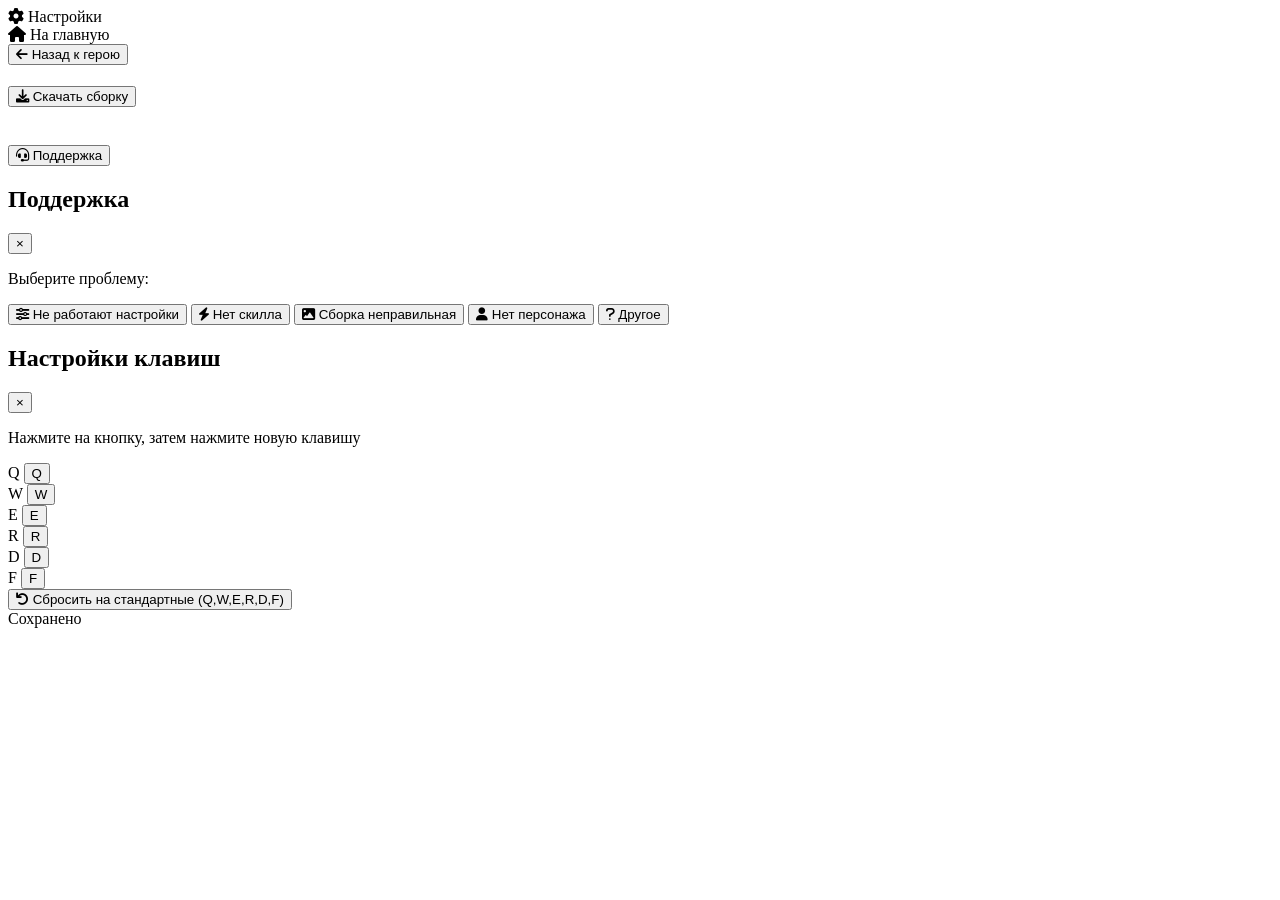
==== build.html @ 912e812f "Update build.html" ====
<!DOCTYPE html>
<html lang="ru">
<head>
    <meta charset="UTF-8">
    <meta name="viewport" content="width=device-width, initial-scale=1.0, maximum-scale=1.0, user-scalable=yes">
    <title>Сборка - Lap 1x6 Dota от Lap.comp и B the B</title>
    <link rel="stylesheet" href="css/style.css">
    <link rel="stylesheet" href="https://cdnjs.cloudflare.com/ajax/libs/font-awesome/6.0.0/css/all.min.css">
</head>
<body>
    <div class="settings-button" id="settingsBtn">
        <i class="fas fa-cog"></i> Настройки
    </div>

    <div class="home-button" id="homeBtn">
        <i class="fas fa-home"></i> На главную
    </div>

    <main class="container build-page">
        <div class="build-header">
            <button class="back-btn" id="backBtn">
                <i class="fas fa-arrow-left"></i>
                Назад к герою
            </button>
            <h1 id="buildHeroName"></h1>
            <button class="download-btn" id="downloadBtn">
                <i class="fas fa-download"></i>
                Скачать сборку
            </button>
        </div>

        <div class="build-info">
            <h2 id="buildSkillName"></h2>
        </div>

        <div class="build-image-container">
            <img src="" alt="" class="build-image" id="buildImage">
        </div>
    </main>

    <button class="support-button" id="supportBtn">
        <i class="fas fa-headset"></i>
        <span>Поддержка</span>
    </button>

    <!-- Модальное окно поддержки -->
    <div class="modal" id="supportModal">
        <div class="modal-content">
            <div class="modal-header">
                <h2>Поддержка</h2>
                <button class="close-btn" id="closeSupportModal">&times;</button>
            </div>
            <div class="modal-body">
                <p class="modal-subtitle">Выберите проблему:</p>
                <div class="support-options">
                    <button class="support-option" data-problem="settings">
                        <i class="fas fa-sliders-h"></i>
                        Не работают настройки
                    </button>
                    <button class="support-option" data-problem="missing_skill">
                        <i class="fas fa-bolt"></i>
                        Нет скилла
                    </button>
                    <button class="support-option" data-problem="wrong_build">
                        <i class="fas fa-image"></i>
                        Сборка неправильная
                    </button>
                    <button class="support-option" data-problem="missing_hero">
                        <i class="fas fa-user"></i>
                        Нет персонажа
                    </button>
                    <button class="support-option" data-problem="other">
                        <i class="fas fa-question"></i>
                        Другое
                    </button>
                </div>
                
                <div id="additionalFields" class="additional-fields" style="display: none;">
                    <input type="text" id="heroField" class="modal-input" placeholder="Имя героя">
                    <input type="text" id="skillField" class="modal-input" placeholder="Название скилла">
                    <textarea id="descriptionField" class="modal-textarea" placeholder="Опишите проблему подробнее..."></textarea>
                    <button class="submit-support-btn" id="submitSupport">
                        <i class="fas fa-paper-plane"></i>
                        Отправить
                    </button>
                </div>
            </div>
        </div>
    </div>

    <!-- Модальное окно настроек -->
    <div class="modal" id="settingsModal">
        <div class="modal-content">
            <div class="modal-header">
                <h2>Настройки клавиш</h2>
                <button class="close-btn" id="closeSettingsModal">&times;</button>
            </div>
            <div class="modal-body">
                <p class="settings-info">Нажмите на кнопку, затем нажмите новую клавишу</p>
                <div class="keybinds-grid">
                    <div class="keybind-item">
                        <span class="skill-label">Q</span>
                        <button class="keybind-btn" id="key-Q" data-skill="q">Q</button>
                    </div>
                    <div class="keybind-item">
                        <span class="skill-label">W</span>
                        <button class="keybind-btn" id="key-W" data-skill="w">W</button>
                    </div>
                    <div class="keybind-item">
                        <span class="skill-label">E</span>
                        <button class="keybind-btn" id="key-E" data-skill="e">E</button>
                    </div>
                    <div class="keybind-item">
                        <span class="skill-label">R</span>
                        <button class="keybind-btn" id="key-R" data-skill="r">R</button>
                    </div>
                    <div class="keybind-item">
                        <span class="skill-label">D</span>
                        <button class="keybind-btn" id="key-D" data-skill="d">D</button>
                    </div>
                    <div class="keybind-item">
                        <span class="skill-label">F</span>
                        <button class="keybind-btn" id="key-F" data-skill="f">F</button>
                    </div>
                </div>
                <button class="reset-keys-btn" id="resetKeys">
                    <i class="fas fa-undo"></i>
                    Сбросить на стандартные (Q,W,E,R,D,F)
                </button>
            </div>
        </div>
    </div>

    <div class="toast" id="toast">Сохранено</div>

    <script src="js/main.js"></script>
    <script src="js/settings.js"></script>
    <script src="js/support.js"></script>
</body>
</html>
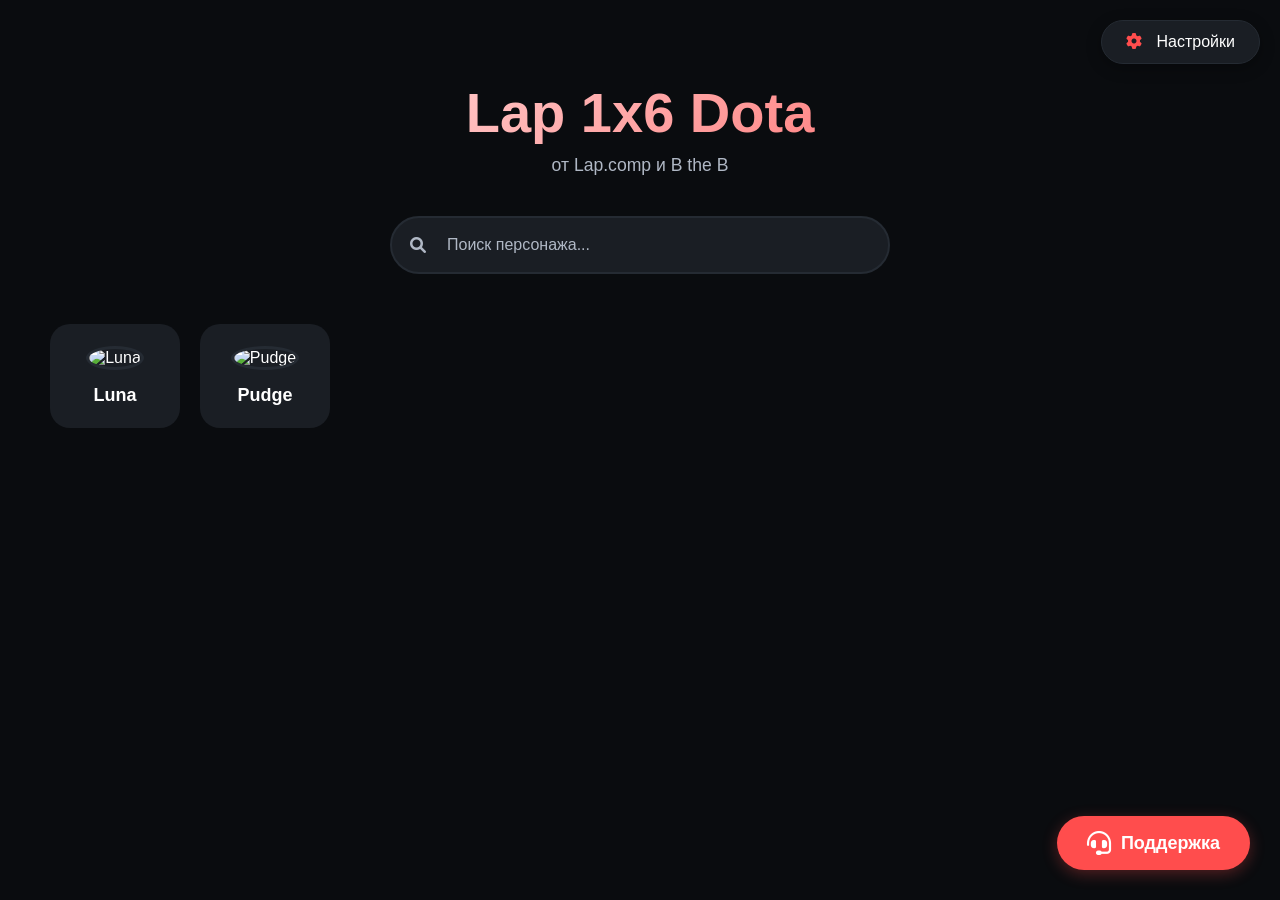
==== commit 15a1415a: "Update build.html" ====
--- a/build.html
+++ b/build.html
@@ -133,6 +133,7 @@
 
     <div class="toast" id="toast">Сохранено</div>
 
+    <script src="js/config.js"></script>
     <script src="js/main.js"></script>
     <script src="js/settings.js"></script>
     <script src="js/support.js"></script>
--- a/css/style.css
+++ b/css/style.css
@@ -0,0 +1,875 @@
+* {
+    margin: 0;
+    padding: 0;
+    box-sizing: border-box;
+    font-family: 'Segoe UI', Tahoma, Geneva, Verdana, sans-serif;
+}
+
+:root {
+    --bg-primary: #0a0c0f;
+    --bg-secondary: #1a1e24;
+    --bg-tertiary: #252b33;
+    --accent: #ff4d4d;
+    --accent-hover: #ff6666;
+    --text-primary: #ffffff;
+    --text-secondary: #b0b8c5;
+    --border-radius: 20px;
+    --border-radius-sm: 12px;
+    --transition: all 0.3s ease;
+}
+
+body {
+    background-color: var(--bg-primary);
+    color: var(--text-primary);
+    min-height: 100vh;
+    position: relative;
+    padding: 20px;
+}
+
+/* Настройки кнопка */
+.settings-button {
+    position: fixed;
+    top: 20px;
+    right: 20px;
+    background: var(--bg-secondary);
+    color: var(--text-primary);
+    padding: 12px 24px;
+    border-radius: 50px;
+    cursor: pointer;
+    border: 1px solid var(--bg-tertiary);
+    transition: var(--transition);
+    z-index: 100;
+    font-size: 16px;
+    box-shadow: 0 4px 15px rgba(0, 0, 0, 0.3);
+}
+
+.settings-button:hover {
+    background: var(--bg-tertiary);
+    transform: translateY(-2px);
+    box-shadow: 0 6px 20px rgba(0, 0, 0, 0.4);
+}
+
+.settings-button i {
+    margin-right: 10px;
+    color: var(--accent);
+}
+
+/* Кнопка на главную */
+.home-button {
+    position: fixed;
+    top: 20px;
+    left: 20px;
+    background: var(--bg-secondary);
+    color: var(--text-primary);
+    padding: 12px 24px;
+    border-radius: 50px;
+    cursor: pointer;
+    border: 1px solid var(--bg-tertiary);
+    transition: var(--transition);
+    z-index: 100;
+    font-size: 16px;
+    box-shadow: 0 4px 15px rgba(0, 0, 0, 0.3);
+}
+
+.home-button:hover {
+    background: var(--bg-tertiary);
+    transform: translateY(-2px);
+    box-shadow: 0 6px 20px rgba(0, 0, 0, 0.4);
+}
+
+.home-button i {
+    margin-right: 10px;
+    color: var(--accent);
+}
+
+/* Основной контейнер */
+.container {
+    max-width: 1400px;
+    margin: 0 auto;
+    padding: 60px 20px 20px;
+}
+
+.site-title {
+    font-size: clamp(2rem, 5vw, 3.5rem);
+    text-align: center;
+    margin-bottom: 10px;
+    background: linear-gradient(135deg, #fff, var(--accent));
+    -webkit-background-clip: text;
+    -webkit-text-fill-color: transparent;
+    animation: titleGlow 2s ease-in-out infinite alternate;
+}
+
+@keyframes titleGlow {
+    from { text-shadow: 0 0 10px rgba(255, 77, 77, 0.5); }
+    to { text-shadow: 0 0 20px rgba(255, 77, 77, 0.8); }
+}
+
+.site-subtitle {
+    text-align: center;
+    color: var(--text-secondary);
+    margin-bottom: 40px;
+    font-size: clamp(0.9rem, 2vw, 1.1rem);
+}
+
+/* Поиск */
+.search-container {
+    position: relative;
+    max-width: 500px;
+    margin: 0 auto 40px;
+}
+
+.search-icon {
+    position: absolute;
+    left: 20px;
+    top: 50%;
+    transform: translateY(-50%);
+    color: var(--text-secondary);
+    z-index: 1;
+}
+
+.search-input {
+    width: 100%;
+    padding: 18px 20px 18px 55px;
+    background: var(--bg-secondary);
+    border: 2px solid var(--bg-tertiary);
+    border-radius: 50px;
+    color: var(--text-primary);
+    font-size: 16px;
+    transition: var(--transition);
+}
+
+.search-input:focus {
+    outline: none;
+    border-color: var(--accent);
+    box-shadow: 0 0 0 5px rgba(255, 77, 77, 0.2);
+}
+
+.search-input::placeholder {
+    color: var(--text-secondary);
+}
+
+/* Сетка героев */
+.heroes-grid {
+    display: grid;
+    grid-template-columns: repeat(auto-fill, minmax(120px, 1fr));
+    gap: 20px;
+    padding: 10px;
+}
+
+/* Карточка героя */
+.hero-card {
+    background: var(--bg-secondary);
+    border-radius: var(--border-radius);
+    padding: 20px 10px;
+    text-align: center;
+    cursor: pointer;
+    transition: var(--transition);
+    border: 2px solid transparent;
+    animation: fadeIn 0.5s ease;
+}
+
+@keyframes fadeIn {
+    from {
+        opacity: 0;
+        transform: translateY(20px);
+    }
+    to {
+        opacity: 1;
+        transform: translateY(0);
+    }
+}
+
+.hero-card:hover {
+    transform: translateY(-10px);
+    border-color: var(--accent);
+    box-shadow: 0 10px 30px rgba(255, 77, 77, 0.3);
+    background: var(--bg-tertiary);
+}
+
+.hero-icon {
+    width: 100px;
+    height: 100px;
+    border-radius: 50%;
+    margin: 0 auto 15px;
+    object-fit: cover;
+    border: 3px solid var(--bg-tertiary);
+    transition: var(--transition);
+}
+
+.hero-card:hover .hero-icon {
+    border-color: var(--accent);
+    transform: scale(1.05);
+}
+
+.hero-name {
+    font-size: 18px;
+    font-weight: bold;
+    color: var(--text-primary);
+}
+
+/* Кнопка поддержки */
+.support-button {
+    position: fixed;
+    bottom: 30px;
+    right: 30px;
+    background: var(--accent);
+    color: white;
+    border: none;
+    border-radius: 50px;
+    padding: 15px 30px;
+    font-size: 18px;
+    font-weight: bold;
+    cursor: pointer;
+    transition: var(--transition);
+    z-index: 100;
+    box-shadow: 0 4px 15px rgba(255, 77, 77, 0.3);
+    display: flex;
+    align-items: center;
+    gap: 10px;
+}
+
+.support-button:hover {
+    background: var(--accent-hover);
+    transform: translateY(-5px);
+    box-shadow: 0 8px 25px rgba(255, 77, 77, 0.5);
+}
+
+.support-button i {
+    font-size: 24px;
+}
+
+/* Модальные окна */
+.modal {
+    display: none;
+    position: fixed;
+    top: 0;
+    left: 0;
+    width: 100%;
+    height: 100%;
+    background: rgba(0, 0, 0, 0.8);
+    z-index: 1000;
+    justify-content: center;
+    align-items: center;
+    padding: 20px;
+}
+
+.modal.active {
+    display: flex;
+    animation: modalFadeIn 0.3s ease;
+}
+
+@keyframes modalFadeIn {
+    from {
+        opacity: 0;
+        transform: scale(0.9);
+    }
+    to {
+        opacity: 1;
+        transform: scale(1);
+    }
+}
+
+.modal-content {
+    background: var(--bg-secondary);
+    border-radius: var(--border-radius);
+    width: 100%;
+    max-width: 500px;
+    max-height: 90vh;
+    overflow-y: auto;
+    box-shadow: 0 10px 40px rgba(0, 0, 0, 0.5);
+    border: 1px solid var(--bg-tertiary);
+}
+
+.modal-header {
+    padding: 20px;
+    border-bottom: 2px solid var(--bg-tertiary);
+    display: flex;
+    justify-content: space-between;
+    align-items: center;
+    position: sticky;
+    top: 0;
+    background: var(--bg-secondary);
+    z-index: 1;
+}
+
+.modal-header h2 {
+    color: var(--accent);
+    font-size: 24px;
+}
+
+.close-btn {
+    background: none;
+    border: none;
+    color: var(--text-secondary);
+    font-size: 28px;
+    cursor: pointer;
+    transition: var(--transition);
+    width: 40px;
+    height: 40px;
+    display: flex;
+    align-items: center;
+    justify-content: center;
+    border-radius: 50%;
+}
+
+.close-btn:hover {
+    color: var(--accent);
+    background: var(--bg-tertiary);
+    transform: rotate(90deg);
+}
+
+.modal-body {
+    padding: 20px;
+}
+
+.modal-subtitle {
+    color: var(--text-secondary);
+    margin-bottom: 20px;
+    font-size: 16px;
+}
+
+/* Опции поддержки */
+.support-options {
+    display: flex;
+    flex-direction: column;
+    gap: 10px;
+    margin-bottom: 20px;
+}
+
+.support-option {
+    background: var(--bg-tertiary);
+    border: 2px solid transparent;
+    border-radius: var(--border-radius-sm);
+    padding: 15px;
+    color: var(--text-primary);
+    font-size: 16px;
+    cursor: pointer;
+    transition: var(--transition);
+    text-align: left;
+    display: flex;
+    align-items: center;
+    gap: 15px;
+}
+
+.support-option i {
+    color: var(--accent);
+    font-size: 20px;
+    width: 30px;
+}
+
+.support-option:hover {
+    background: var(--bg-secondary);
+    border-color: var(--accent);
+    transform: translateX(5px);
+}
+
+.support-option.selected {
+    background: var(--accent);
+    border-color: var(--accent);
+}
+
+.support-option.selected i {
+    color: white;
+}
+
+/* Дополнительные поля */
+.additional-fields {
+    margin-top: 20px;
+    animation: slideDown 0.3s ease;
+}
+
+@keyframes slideDown {
+    from {
+        opacity: 0;
+        transform: translateY(-20px);
+    }
+    to {
+        opacity: 1;
+        transform: translateY(0);
+    }
+}
+
+.modal-input,
+.modal-textarea {
+    width: 100%;
+    padding: 15px;
+    margin-bottom: 15px;
+    background: var(--bg-tertiary);
+    border: 2px solid transparent;
+    border-radius: var(--border-radius-sm);
+    color: var(--text-primary);
+    font-size: 16px;
+    transition: var(--transition);
+}
+
+.modal-textarea {
+    min-height: 100px;
+    resize: vertical;
+}
+
+.modal-input:focus,
+.modal-textarea:focus {
+    outline: none;
+    border-color: var(--accent);
+    box-shadow: 0 0 0 3px rgba(255, 77, 77, 0.2);
+}
+
+.submit-support-btn {
+    width: 100%;
+    background: var(--accent);
+    color: white;
+    border: none;
+    border-radius: var(--border-radius-sm);
+    padding: 15px;
+    font-size: 18px;
+    font-weight: bold;
+    cursor: pointer;
+    transition: var(--transition);
+    display: flex;
+    align-items: center;
+    justify-content: center;
+    gap: 10px;
+}
+
+.submit-support-btn:hover {
+    background: var(--accent-hover);
+    transform: translateY(-2px);
+    box-shadow: 0 5px 20px rgba(255, 77, 77, 0.4);
+}
+
+/* Настройки клавиш */
+.keybinds-grid {
+    display: grid;
+    grid-template-columns: repeat(2, 1fr);
+    gap: 15px;
+    margin-bottom: 20px;
+}
+
+.keybind-item {
+    display: flex;
+    flex-direction: column;
+    gap: 5px;
+}
+
+.skill-label {
+    font-size: 14px;
+    color: var(--text-secondary);
+    margin-left: 5px;
+}
+
+.keybind-btn {
+    background: var(--bg-tertiary);
+    border: 2px solid transparent;
+    border-radius: var(--border-radius-sm);
+    padding: 20px;
+    font-size: 24px;
+    font-weight: bold;
+    color: var(--text-primary);
+    cursor: pointer;
+    transition: var(--transition);
+    text-transform: uppercase;
+}
+
+.keybind-btn:hover {
+    background: var(--bg-secondary);
+    border-color: var(--accent);
+    transform: scale(1.02);
+}
+
+.keybind-btn.recording {
+    background: var(--accent);
+    color: white;
+    animation: pulse 1s infinite;
+}
+
+@keyframes pulse {
+    0% { box-shadow: 0 0 0 0 rgba(255, 77, 77, 0.7); }
+    70% { box-shadow: 0 0 0 10px rgba(255, 77, 77, 0); }
+    100% { box-shadow: 0 0 0 0 rgba(255, 77, 77, 0); }
+}
+
+.reset-keys-btn {
+    width: 100%;
+    background: var(--bg-tertiary);
+    color: var(--text-primary);
+    border: 2px solid var(--bg-tertiary);
+    border-radius: var(--border-radius-sm);
+    padding: 15px;
+    font-size: 16px;
+    cursor: pointer;
+    transition: var(--transition);
+    display: flex;
+    align-items: center;
+    justify-content: center;
+    gap: 10px;
+}
+
+.reset-keys-btn:hover {
+    background: var(--bg-secondary);
+    border-color: var(--accent);
+}
+
+/* Уведомления */
+.toast {
+    position: fixed;
+    bottom: 30px;
+    left: 50%;
+    transform: translateX(-50%) translateY(100px);
+    background: var(--accent);
+    color: white;
+    padding: 15px 30px;
+    border-radius: 50px;
+    font-size: 16px;
+    font-weight: bold;
+    box-shadow: 0 5px 20px rgba(255, 77, 77, 0.4);
+    z-index: 2000;
+    transition: transform 0.3s ease;
+    opacity: 0;
+}
+
+.toast.show {
+    transform: translateX(-50%) translateY(0);
+    opacity: 1;
+}
+
+/* Страница героя */
+.hero-page {
+    max-width: 1200px;
+    margin: 0 auto;
+    padding-top: 80px;
+}
+
+.hero-header {
+    display: flex;
+    align-items: center;
+    gap: 30px;
+    margin-bottom: 40px;
+    background: var(--bg-secondary);
+    padding: 30px;
+    border-radius: var(--border-radius);
+    box-shadow: 0 10px 30px rgba(0, 0, 0, 0.3);
+}
+
+.hero-header-icon {
+    width: 150px;
+    height: 150px;
+    border-radius: 50%;
+    border: 4px solid var(--accent);
+    object-fit: cover;
+}
+
+.hero-header-name {
+    font-size: clamp(2rem, 4vw, 3rem);
+    background: linear-gradient(135deg, #fff, var(--accent));
+    -webkit-background-clip: text;
+    -webkit-text-fill-color: transparent;
+}
+
+.skills-grid {
+    display: grid;
+    grid-template-columns: repeat(auto-fit, minmax(300px, 1fr));
+    gap: 30px;
+    padding: 20px;
+}
+
+.skill-card {
+    background: var(--bg-secondary);
+    border-radius: var(--border-radius);
+    padding: 25px;
+    cursor: pointer;
+    transition: var(--transition);
+    border: 2px solid transparent;
+    position: relative;
+    overflow: hidden;
+}
+
+.skill-card:hover {
+    transform: translateY(-10px);
+    border-color: var(--accent);
+    box-shadow: 0 15px 40px rgba(255, 77, 77, 0.3);
+}
+
+.skill-key {
+    position: absolute;
+    top: 15px;
+    right: 15px;
+    background: var(--accent);
+    color: white;
+    width: 40px;
+    height: 40px;
+    border-radius: 50%;
+    display: flex;
+    align-items: center;
+    justify-content: center;
+    font-weight: bold;
+    font-size: 18px;
+    box-shadow: 0 5px 15px rgba(255, 77, 77, 0.4);
+}
+
+.skill-header {
+    display: flex;
+    align-items: center;
+    gap: 20px;
+    margin-bottom: 20px;
+}
+
+.skill-icon {
+    width: 80px;
+    height: 80px;
+    border-radius: var(--border-radius-sm);
+    object-fit: cover;
+    border: 2px solid var(--bg-tertiary);
+}
+
+.skill-name {
+    font-size: 24px;
+    font-weight: bold;
+    color: var(--accent);
+}
+
+.skill-description {
+    color: var(--text-secondary);
+    line-height: 1.6;
+    font-size: 16px;
+}
+
+/* Страница сборки */
+.build-page {
+    max-width: 1200px;
+    margin: 0 auto;
+    padding: 100px 20px 20px;
+}
+
+.build-header {
+    display: flex;
+    justify-content: space-between;
+    align-items: center;
+    margin-bottom: 30px;
+    flex-wrap: wrap;
+    gap: 20px;
+}
+
+.back-btn {
+    background: var(--bg-secondary);
+    color: var(--text-primary);
+    border: 2px solid var(--bg-tertiary);
+    border-radius: 50px;
+    padding: 12px 24px;
+    font-size: 16px;
+    cursor: pointer;
+    transition: var(--transition);
+    display: flex;
+    align-items: center;
+    gap: 10px;
+}
+
+.back-btn:hover {
+    background: var(--bg-tertiary);
+    border-color: var(--accent);
+    transform: translateX(-5px);
+}
+
+.download-btn {
+    background: var(--accent);
+    color: white;
+    border: none;
+    border-radius: 50px;
+    padding: 12px 24px;
+    font-size: 16px;
+    font-weight: bold;
+    cursor: pointer;
+    transition: var(--transition);
+    display: flex;
+    align-items: center;
+    gap: 10px;
+}
+
+.download-btn:hover {
+    background: var(--accent-hover);
+    transform: translateY(-2px);
+    box-shadow: 0 5px 20px rgba(255, 77, 77, 0.4);
+}
+
+.build-image-container {
+    background: var(--bg-secondary);
+    border-radius: var(--border-radius);
+    padding: 20px;
+    box-shadow: 0 10px 30px rgba(0, 0, 0, 0.3);
+}
+
+.build-image {
+    width: 100%;
+    height: auto;
+    border-radius: var(--border-radius-sm);
+    display: block;
+}
+
+.build-info {
+    margin-top: 20px;
+    padding: 20px;
+    background: var(--bg-tertiary);
+    border-radius: var(--border-radius-sm);
+    color: var(--text-secondary);
+    text-align: center;
+}
+
+/* Адаптация для мобильных */
+@media (max-width: 768px) {
+    body {
+        padding: 10px;
+    }
+
+    .settings-button {
+        top: 10px;
+        right: 10px;
+        padding: 10px 20px;
+        font-size: 14px;
+    }
+
+    .home-button {
+        top: 10px;
+        left: 10px;
+        padding: 10px 20px;
+        font-size: 14px;
+    }
+
+    .container {
+        padding: 50px 10px 10px;
+    }
+
+    .hero-page {
+        padding-top: 70px;
+    }
+
+    .build-page {
+        padding-top: 80px;
+    }
+
+    .heroes-grid {
+        grid-template-columns: repeat(auto-fill, minmax(100px, 1fr));
+        gap: 15px;
+    }
+
+    .hero-icon {
+        width: 80px;
+        height: 80px;
+    }
+
+    .hero-name {
+        font-size: 16px;
+    }
+
+    .support-button {
+        bottom: 20px;
+        right: 20px;
+        padding: 12px 24px;
+        font-size: 16px;
+    }
+
+    .support-button i {
+        font-size: 20px;
+    }
+
+    .modal-content {
+        margin: 10px;
+    }
+
+    .keybinds-grid {
+        grid-template-columns: 1fr;
+    }
+
+    .keybind-btn {
+        padding: 15px;
+        font-size: 20px;
+    }
+
+    .hero-header {
+        flex-direction: column;
+        text-align: center;
+        padding: 20px;
+    }
+
+    .hero-header-icon {
+        width: 120px;
+        height: 120px;
+    }
+
+    .skills-grid {
+        grid-template-columns: 1fr;
+        padding: 10px;
+    }
+
+    .build-header {
+        flex-direction: column;
+        text-align: center;
+    }
+
+    .back-btn, .download-btn {
+        width: 100%;
+        justify-content: center;
+    }
+}
+
+@media (max-width: 480px) {
+    .heroes-grid {
+        grid-template-columns: repeat(2, 1fr);
+    }
+
+    .settings-button span {
+        display: none;
+    }
+
+    .settings-button i {
+        margin-right: 0;
+    }
+
+    .home-button span {
+        display: none;
+    }
+
+    .home-button i {
+        margin-right: 0;
+    }
+
+    .support-button span {
+        display: none;
+    }
+
+    .support-button {
+        padding: 15px;
+        border-radius: 50%;
+    }
+
+    .support-button i {
+        margin: 0;
+    }
+
+    .modal-header h2 {
+        font-size: 20px;
+    }
+
+    .support-option {
+        padding: 12px;
+        font-size: 14px;
+    }
+}
+
+/* Адаптация для больших экранов */
+@media (min-width: 1400px) {
+    .container {
+        max-width: 1600px;
+    }
+
+    .heroes-grid {
+        grid-template-columns: repeat(auto-fill, minmax(150px, 1fr));
+    }
+
+    .hero-icon {
+        width: 120px;
+        height: 120px;
+    }
+
+    .hero-name {
+        font-size: 20px;
+    }
+}
